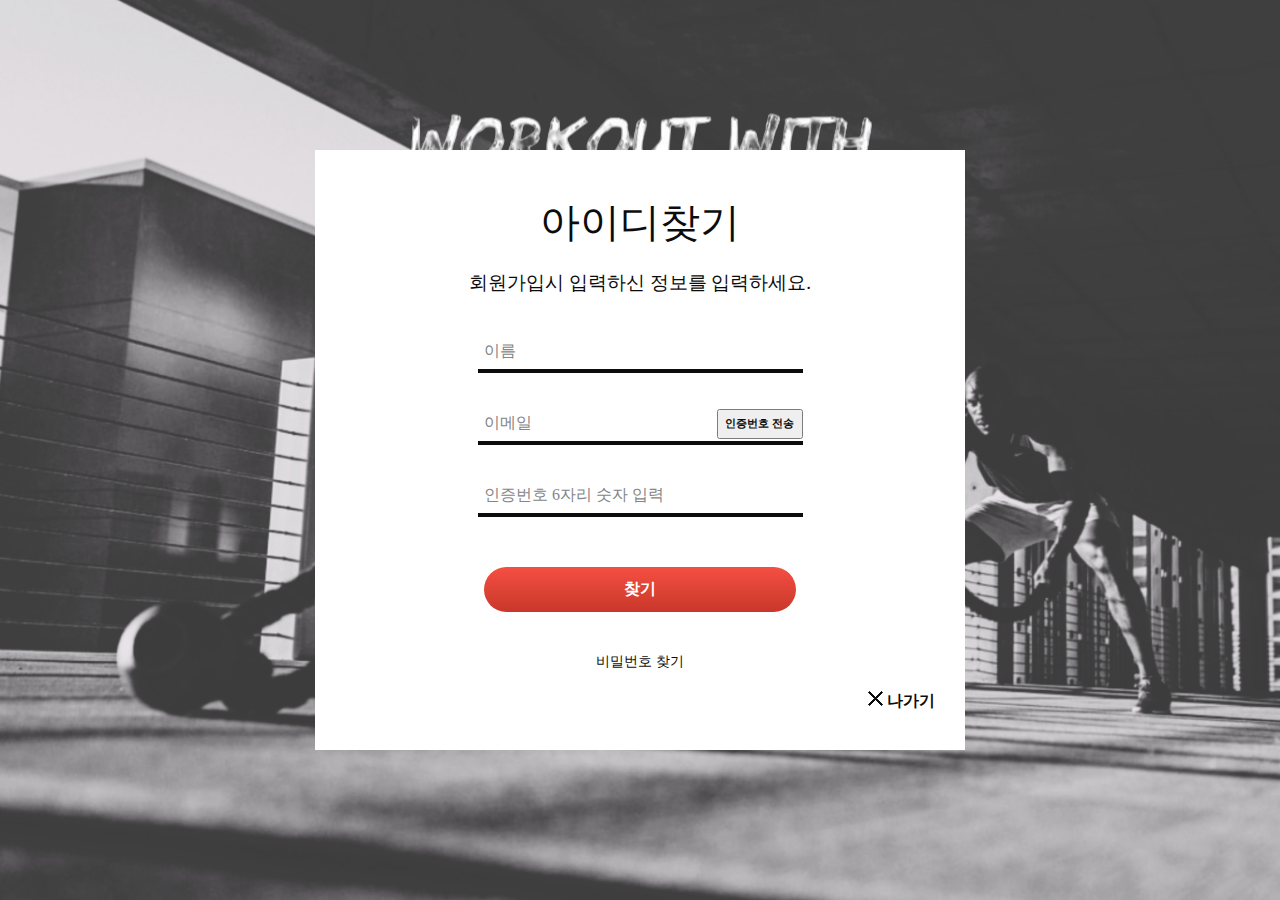
==== search_id.html @ a782c7e1 "로그인 구현" ====
<!DOCTYPE html>
<html lang="ko">
<head>
    <meta charset="UTF-8">
    <meta http-equiv="X-UA-Compatible" content="IE=edge">
    <meta name="viewport" content="width=device-width, initial-scale=1.0">
    <title>아이디 찾기 페이지</title>
    <link rel="stylesheet" href="./search_id.css">
</head>
<body>
    <form name="search_id_form" id="search_id_form">
        <div class="search_id_wrap">
            <div class="search_id_head">
                <!-- <div class="search_id_logo"><img src="./imgs/logo.png" alt=""></div> -->
                <div class="search_id_text"><img src="./imgs/logo_text.png" alt=""></div>
            </div>
            <div class="search_id_body">
                <div class="lb_title">아이디찾기</div>
                <div class="lb_text">회원가입시 입력하신 정보를 입력하세요.</div>
                <div class="lb_search_id">
                    <input type="text" name="member_name" maxlength="20" required="">
                    <label>이름</label>
                </div>
                <div class="lb_search_id">
                    <input type="email" name="member_email" maxlength="25" required="">
                    <label>이메일</label><button class="code_btn">인증번호 전송</button>
                    
                </div>
                <div class="lb_search_id">
                    <input type="text" name="member_emailcode" maxlength="6" required="">
                    <label>인증번호 6자리 숫자 입력</label>
                </div>
                <div class="lb_btn"><button class="search_btn">찾기</button></div>
                <div class="lb_search_join">
                    <a href="./search_pwd.html">비밀번호 찾기</a>
                </div>
                <div class="lb_exit"><a href="./login.html" class="cancle"><img src="./imgs/xbtn.png"> 나가기</a></div>
            </div> <!-- search_id_body -->
        </div> <!-- search_id_wrap -->
    </form>


    
    <script>
        
    </script>
</body>
</html>
---- search_id.css ----
body, html {
    margin: 0;
    padding: 0;
    height: 100%;
}

  /* 배경화면 */
.search_id_wrap {
    border: 0;
    padding: 0;
    min-height: 100vh;
    background-repeat: no-repeat;
    background-size: cover;
    /* background-image: linear-gradient( rgba(0, 0, 0, 0.1), rgba(0, 0, 0, 0.1) ), url(./imgs/bgimg1.jpg); */
    background-image: url(./imgs/bgimg1.jpg);
    opacity: 95%;
    position: relative;
}

  /* 메인로고, 로고텍스트 */
.search_id_head {
    position: absolute;
    /* width: 650px; */
    box-sizing: content-box;
    text-align: center;
    top: 0;
    left: 50%;
    transform: translate(-50%, 15%);
}
.search_id_text {
    margin-top: 30px;
    text-align: center;
}

  /* 아이디찾기창 */
.search_id_body {
    position: absolute;
    top: 50%;
    left: 50%;
    transform: translate(-50%, -50%);
    width: 650px;
    /* width: 100%; */
    height: 600px;
    background-color: white;
    text-align: center;
}
.search_id_body div {
    width: 100%;
}

  /* 아이디찾기창 - 아이디찾기 */
.lb_title {
    margin-top: 45px;
    margin-bottom: 15px;
    font-size: 2.5em;
    color:black;
}

  /* 아이디찾기창 - 회원가입시 입력하신 정보를 입력하세요. */
.lb_text {
    font-size: 1.2em;
    margin-top: 20px;
    margin-bottom: 35px;
}

  /* 이름, 이메일 입력 */
.lb_search_id {
    position: relative;
}
.lb_search_id input {
    width: 50%;
    padding: 10px 0;
    font-size: 16px;
    color: gray;
    margin-bottom: 30px;
    border: none;
    border-bottom: 4px solid black;
    outline: none;
    background: transparent;
}
.lb_search_id label {
    position: absolute;
    margin-left: 26%;
    text-align: start;
    width: 60%;
    top:0;
    left: 0;
    padding: 10px 0;
    font-size: 16px;
    color: gray;
    pointer-events: none;
    transition: .5s;
}
.lb_search_id input:focus ~ label,
.lb_search_id input:valid ~ label {
    top: -20px;
    left: 0;
    color: #03e9f4;
    font-size: 12px;
}

/* 아이디찾기창 - 인증번호 받기 버튼 */
.code_btn {
    position: absolute;
    top: 8%;
    width: 86px;
    height: 30px;
    transform: translate(-100%, 0%);
    font-weight: bold;
    font-size: 11px;
}

  /* 아이디찾기창 - 찾기 버튼 */
.lb_btn {
    margin-top: 20px;
    margin-bottom: 40px;
}
.search_btn {
    background:linear-gradient(to bottom, #f24537 5%, #c62d1f 100%);
    background-color:#f24337e3;
    border-radius:42px;
    display:inline-block;
    cursor:pointer;
    color:#ffffff;
    font-family:Arial;
    font-size:16px;
    font-weight:bold;
    padding:12px 140px;
    text-decoration:none;
    border: none;
}
.search_btn:hover {
    background:linear-gradient(to bottom, #c62d1f 5%, #f24537 100%);
    background-color:#c62d1f;
}
.search_btn:active {
    position:relative;
    top:1px;
}

  /* 아이디찾기창 - 비밀번호찾기 */
.lb_search_join a {
    padding: 12px;
    color: black;
    text-decoration: none;
    font-size: 14px;
}

  /* 아이디찾기창 나가기 */
.lb_exit {
    margin-top: 20px;
    font-weight: bold;
    text-align: right;
}
.cancle {
    border: 0;
    background-color: white;
    text-decoration: none;
    color: black;
    margin-right: 30px;
}
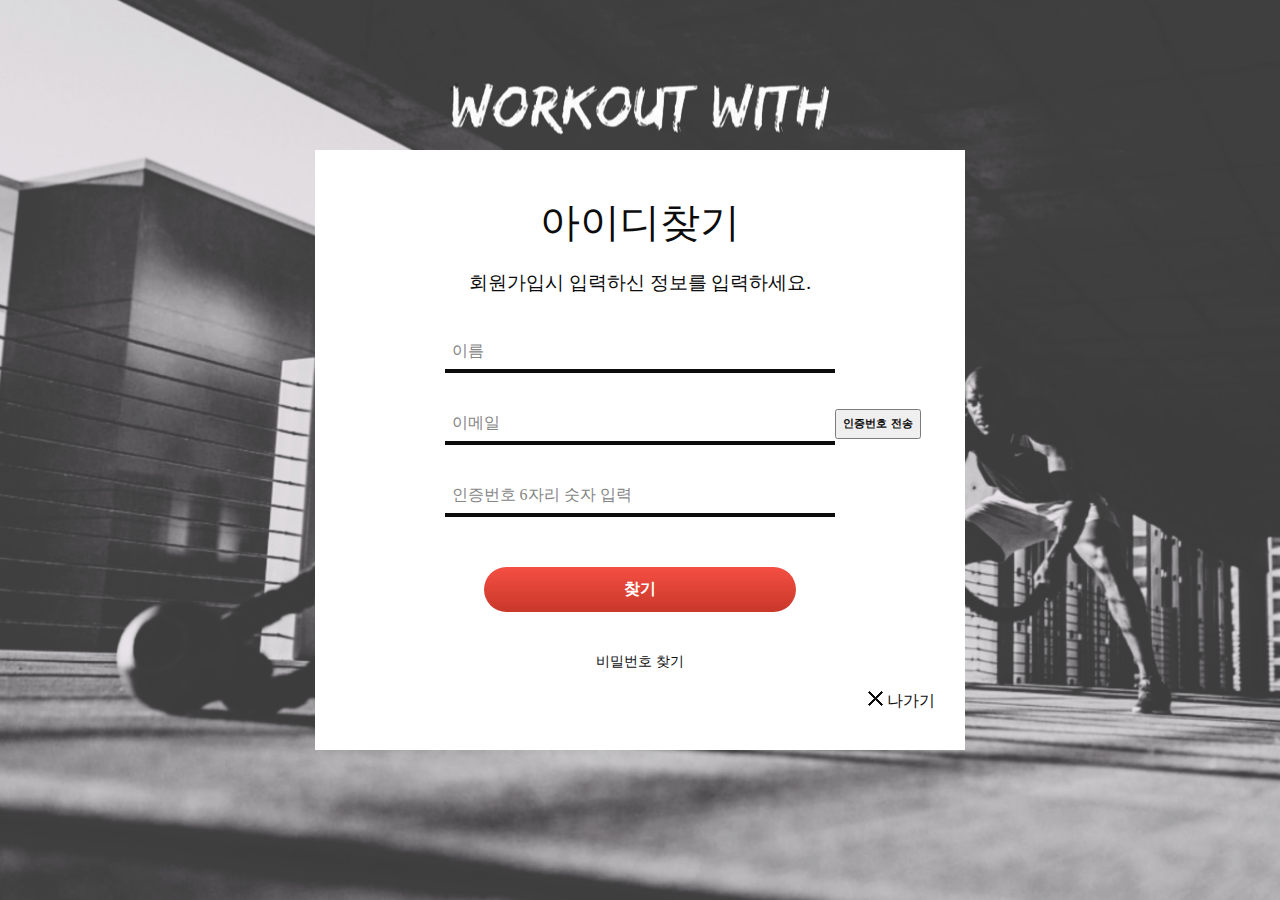
==== commit 18443fd6: "UI구현" ====
--- a/search_id.html
+++ b/search_id.html
@@ -4,14 +4,14 @@
     <meta charset="UTF-8">
     <meta http-equiv="X-UA-Compatible" content="IE=edge">
     <meta name="viewport" content="width=device-width, initial-scale=1.0">
+    <script src="https://ajax.googleapis.com/ajax/libs/jquery/3.6.0/jquery.min.js"></script>
     <title>아이디 찾기 페이지</title>
-    <link rel="stylesheet" href="./search_id.css">
+    <link rel="stylesheet" href="/css/search_id.css">
 </head>
 <body>
     <form name="search_id_form" id="search_id_form">
         <div class="search_id_wrap">
             <div class="search_id_head">
-                <!-- <div class="search_id_logo"><img src="./imgs/logo.png" alt=""></div> -->
                 <div class="search_id_text"><img src="./imgs/logo_text.png" alt=""></div>
             </div>
             <div class="search_id_body">
@@ -32,17 +32,25 @@
                 </div>
                 <div class="lb_btn"><button class="search_btn">찾기</button></div>
                 <div class="lb_search_join">
-                    <a href="./search_pwd.html">비밀번호 찾기</a>
+                    <a href="./search_pwd.html" id="search_pwd">비밀번호 찾기</a>
                 </div>
-                <div class="lb_exit"><a href="./login.html" class="cancle"><img src="./imgs/xbtn.png"> 나가기</a></div>
+                <div class="lb_exit"><a href="./login.html" class="cancle" id="exit"><img src="./imgs/xbtn.png"> 나가기</a></div>
             </div> <!-- search_id_body -->
         </div> <!-- search_id_wrap -->
     </form>
 
+    <script>
+        $(document).ready(function(){
+            $('#search_pwd').click(function(){
+                location.replace('search_pwd.html');
+            });
+        });
 
-    
-    <script>
-        
+        $(document).ready(function(){
+            $('#exit').click(function(){
+                location.replace('login.html');
+            });
+        });
     </script>
 </body>
 </html>--- a/css/search_id.css
+++ b/css/search_id.css
@@ -0,0 +1,159 @@
+body, html {
+    margin: 0;
+    padding: 0;
+    height: 100%;
+}
+
+  /* 배경화면 */
+.search_id_wrap {
+    border: 0;
+    padding: 0;
+    min-height: 100vh;
+    background-repeat: no-repeat;
+    background-size: cover;
+    /* background-image: linear-gradient( rgba(0, 0, 0, 0.1), rgba(0, 0, 0, 0.1) ), url(./imgs/bgimg1.jpg); */
+    background-image: url(../imgs/bgimg1.jpg);
+    opacity: 95%;
+    position: relative;
+}
+
+  /* 메인로고, 로고텍스트 */
+.search_id_head {
+    position: absolute;
+    box-sizing: content-box;
+    text-align: center;
+    top: -10;
+    left: 50%;
+    transform: translate(-50%, 50%);
+    height: 65vh;
+}
+.search_id_text {
+    margin-top: -220px;
+    text-align: center;
+}
+
+  /* 아이디찾기창 */
+.search_id_body {
+    position: absolute;
+    top: 50%;
+    left: 50%;
+    transform: translate(-50%, -50%);
+    width: 650px;
+    height: 600px;
+    background-color: white;
+    text-align: center;
+}
+.search_id_body div {
+    width: 100%;
+}
+
+  /* 아이디찾기창 - 아이디찾기 */
+.lb_title {
+    margin-top: 45px;
+    margin-bottom: 15px;
+    font-size: 2.5em;
+    color:black;
+}
+
+  /* 아이디찾기창 - 회원가입시 입력하신 정보를 입력하세요. */
+.lb_text {
+    font-size: 1.2em;
+    margin-top: 20px;
+    margin-bottom: 35px;
+}
+
+  /* 이름, 이메일 입력 */
+.lb_search_id {
+    position: relative;
+}
+.lb_search_id input {
+    width: 60%;
+    padding: 10px 0;
+    font-size: 16px;
+    color: gray;
+    margin-bottom: 30px;
+    border: none;
+    border-bottom: 4px solid black;
+    outline: none;
+    background: transparent;
+}
+.lb_search_id label {
+    position: absolute;
+    margin-left: 21%;
+    text-align: start;
+    width: 60%;
+    top:0;
+    left: 0;
+    padding: 10px 0;
+    font-size: 16px;
+    color: gray;
+    pointer-events: none;
+    transition: .5s;
+}
+.lb_search_id input:focus ~ label,
+.lb_search_id input:valid ~ label {
+    top: -20px;
+    left: 0;
+    color: #03e9f4;
+    font-size: 12px;
+}
+
+/* 아이디찾기창 - 인증번호 받기 버튼 */
+.code_btn {
+    position: absolute;
+    top: 8%;
+    width: 86px;
+    height: 30px;
+    /* transform: translate(-100%, 0%); */
+    font-weight: bold;
+    font-size: 11px;
+}
+
+  /* 아이디찾기창 - 찾기 버튼 */
+.lb_btn {
+    margin-top: 20px;
+    margin-bottom: 40px;
+}
+.search_btn {
+    background:linear-gradient(to bottom, #f24537 5%, #c62d1f 100%);
+    background-color:#f24337e3;
+    border-radius:42px;
+    display:inline-block;
+    cursor:pointer;
+    color:#ffffff;
+    font-family:Arial;
+    font-size:16px;
+    font-weight:bold;
+    padding:12px 140px;
+    text-decoration:none;
+    border: none;
+}
+.search_btn:hover {
+    background:linear-gradient(to bottom, #c62d1f 5%, #f24537 100%);
+    background-color:#c62d1f;
+}
+.search_btn:active {
+    position:relative;
+    top:1px;
+}
+
+  /* 아이디찾기창 - 비밀번호찾기 */
+.lb_search_join a {
+    padding: 12px;
+    color: black;
+    text-decoration: none;
+    font-size: 14px;
+}
+
+  /* 아이디찾기창 나가기 */
+.lb_exit {
+    margin-top: 20px;
+    text-align: right;
+}
+.cancle {
+    border: 0;
+    background-color: white;
+    text-decoration: none;
+    color: black;
+    margin-right: 30px;
+}
